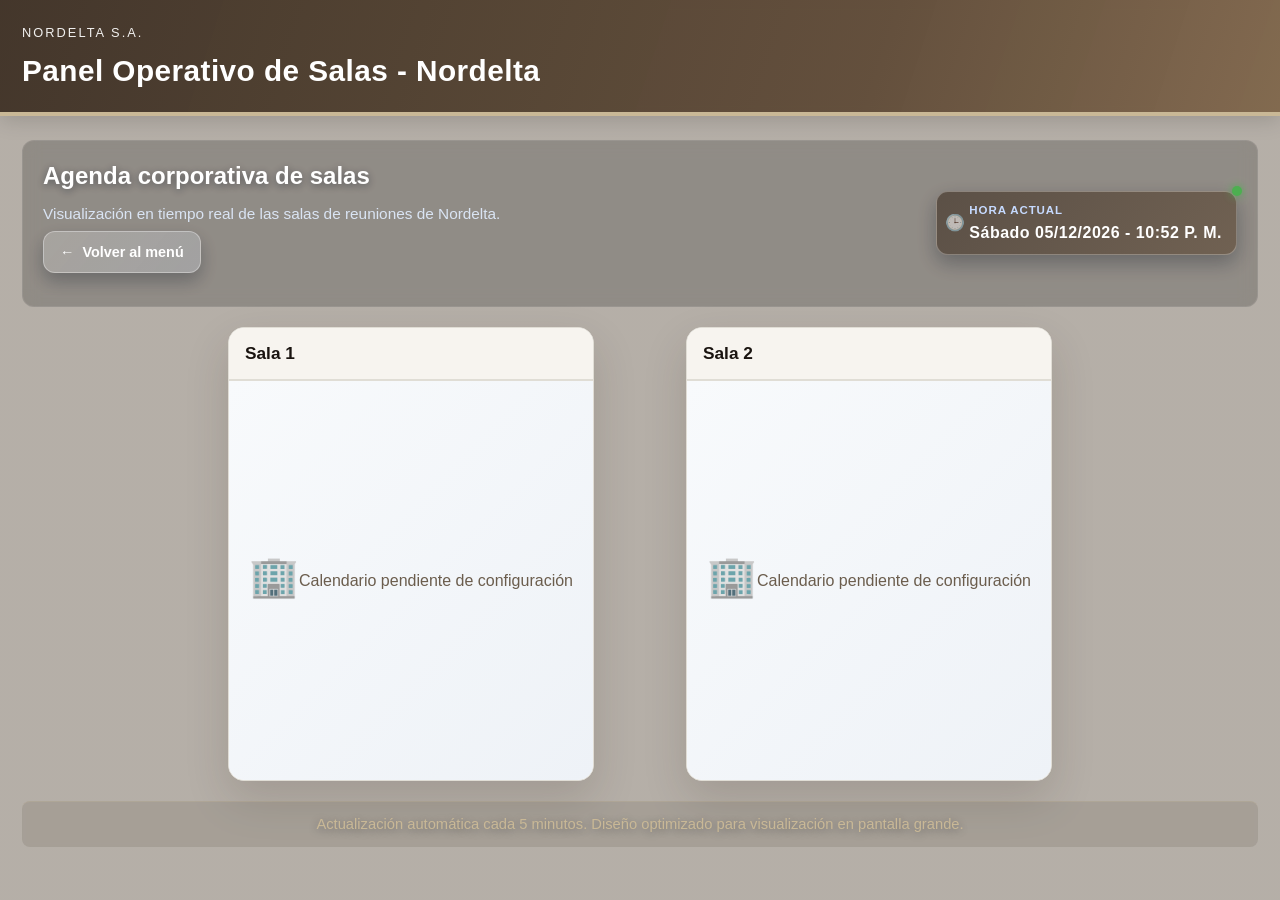
==== puertos-calendario-app/nordelta.html @ 37c6bd01 "Prototipo de pagina web Prototipo ultima version con mejoras dinamicas, visuales y faltaria agregar " ====
<!doctype html>
<html lang="es">
  <head>
    <meta charset="UTF-8" />
    <meta name="viewport" content="width=device-width, initial-scale=1.0" />
    <title>Nordelta | Calendarios</title>
    <link rel="stylesheet" href="./Estilos/main.css" />
  </head>
  <body class="sede-nordelta">
    <div id="loadingScreen" class="loading-screen">
      <div class="loading-card">
        <img src="../IMG/nordelta-logo.svg" alt="Nordelta S.A." class="loading-logo" />
        <div class="spinner" aria-hidden="true"></div>
        <p class="loading-text">Cargando panel operativo...</p>
      </div>
    </div>

    <header class="topbar">
      <div class="topbar-inner">
        <p class="brand-eyebrow">Nordelta S.A.</p>
        <h1>Panel Operativo de Salas - Nordelta</h1>
      </div>
    </header>

    <main class="container">
      <section class="header">
        <div>
          <h2>Agenda corporativa de salas</h2>
          <p class="info">Visualización en tiempo real de las salas de reuniones de Nordelta.</p>
          <p class="compact"><a class="back-menu-btn" href="./index.html">Volver al menú</a></p>
        </div>
        <div class="actions">
          <div class="date-time-widget">
            <span class="date-time-label">Hora actual</span>
            <span id="dateTimeNow" class="date-time-now" aria-live="polite"></span>
          </div>
        </div>
      </section>

      <section class="grid" id="nordeltaGrid">
        <article class="card placeholder-card">
          <h3>Sala 1</h3>
          <div class="card-hint">
            <img src="../IMG/Agrandar.png" alt="Haz clic para ampliar" width="24" height="24" />
          </div>
          <!-- iframe se agregará cuando se tengan las URLs -->
          <div class="placeholder-content">
            Calendario pendiente de configuración
          </div>
        </article>
        <article class="card placeholder-card">
          <h3>Sala 2</h3>
          <div class="card-hint">
            <img src="../IMG/Agrandar.png" alt="Haz clic para ampliar" width="24" height="24" />
          </div>
          <!-- iframe se agregará cuando se tengan las URLs -->
          <div class="placeholder-content">
            Calendario pendiente de configuración
          </div>
        </article>
      </section>

      <p class="footer">Actualización automática cada 5 minutos. Diseño optimizado para visualización en pantalla grande.</p>
    </main>

    <div id="agendaModal" class="agenda-modal" aria-hidden="true">
      <div class="agenda-modal-dialog" role="dialog" aria-modal="true" aria-label="Agenda en pantalla completa">
        <button id="closeAgendaModalBtn" type="button" class="close-modal-btn">Cerrar</button>
        <iframe id="agendaModalFrame" title="Agenda en pantalla completa" loading="lazy"></iframe>
      </div>
    </div>

    <script src="./Scripts/index.js"></script>
    <script src="./Scripts/agenda-board.js"></script>
  </body>
</html>
---- puertos-calendario-app/Estilos/main.css ----
/* === Variables por sede === */
body.sede-index {
  --bg: #dfe6ef;
  --surface: rgba(255, 255, 255, 0.96);
  --text: #132438;
  --muted: #516377;
  --brand-strong: #0a1f38;
  --line: #cfdae8;
  --shadow: 0 18px 44px rgba(11, 26, 44, 0.28);
  --bg-image: linear-gradient(rgba(9, 22, 40, 0.52), rgba(9, 22, 40, 0.52)), url("https://i.pinimg.com/originals/9d/36/9a/9d369ab2ada246bfb8451cc4f6a81717.jpg");
  --topbar-bg: linear-gradient(108deg, rgba(8, 23, 41, 0.95) 0%, rgba(18, 52, 91, 0.94) 68%, rgba(28, 71, 120, 0.92) 100%);
  --topbar-border-bottom: 4px solid #c1a46d;
  --topbar-backdrop: none;
  --topbar-inner-max-width: 1100px;
  --container-max-width: 1100px;
  --card-header-bg: var(--surface);
  --card-hover-shadow: 0 26px 56px rgba(11, 26, 44, 0.38);
  --close-modal-btn-start: #1a4477;
  --close-modal-btn-end: #295d9b;
  --date-time-widget-bg: linear-gradient(130deg, rgba(10, 28, 48, 0.55), rgba(23, 56, 92, 0.55));
}

body.sede-puertos {
  --bg: #dfe6ef;
  --surface: rgba(255, 255, 255, 0.96);
  --text: #132438;
  --muted: #516377;
  --brand-strong: #0a1f38;
  --line: #cfdae8;
  --shadow: 0 18px 44px rgba(11, 26, 44, 0.28);
  --bg-image: linear-gradient(rgba(9, 22, 40, 0.56), rgba(9, 22, 40, 0.56)), url("https://static1.sosiva451.com/5553366/75d20690-4814-4e96-b61d-0ffa4fe2d958_u_large.jpg");
  --topbar-bg: linear-gradient(108deg, rgba(8, 23, 41, 0.95) 0%, rgba(18, 52, 91, 0.94) 68%, rgba(28, 71, 120, 0.92) 100%);
  --topbar-border-bottom: 4px solid #c1a46d;
  --topbar-backdrop: blur(3px);
  --topbar-inner-max-width: 1440px;
  --container-max-width: 1440px;
  --card-header-bg: #f4f7fc;
  --card-hover-shadow: 0 26px 56px rgba(11, 26, 44, 0.38);
  --close-modal-btn-start: #1a4477;
  --close-modal-btn-end: #295d9b;
  --date-time-widget-bg: linear-gradient(130deg, rgba(10, 28, 48, 0.55), rgba(23, 56, 92, 0.55));
}

body.sede-torre {
  --bg: #e8ecf5;
  --surface: rgba(255, 255, 255, 0.95);
  --text: #122334;
  --muted: #4b6076;
  --brand-strong: #102943;
  --line: #d5deea;
  --shadow: 0 18px 44px rgba(11, 26, 44, 0.22);
  --bg-image: linear-gradient(rgba(17, 31, 52, 0.45), rgba(17, 31, 52, 0.45)), url("https://mendiorozdesign.com/images/portfolio/bbva/c_01.jpg");
  --topbar-bg: linear-gradient(108deg, rgba(14, 29, 49, 0.96) 0%, rgba(29, 61, 96, 0.94) 70%, rgba(44, 90, 138, 0.92) 100%);
  --topbar-border-bottom: 4px solid #9eb5cf;
  --topbar-backdrop: blur(3px);
  --topbar-inner-max-width: 1100px;
  --container-max-width: 1440px;
  --card-header-bg: #eef3fb;
  --card-hover-shadow: 0 26px 56px rgba(11, 26, 44, 0.36);
  --close-modal-btn-start: #245187;
  --close-modal-btn-end: #2f6bab;
  --date-time-widget-bg: linear-gradient(130deg, rgba(10, 28, 48, 0.55), rgba(23, 56, 92, 0.55));
}

body.sede-nordelta {
  --bg: #f5f3ee;
  --surface: rgba(255, 255, 255, 0.97);
  --text: #2c2418;
  --muted: #6b5d4d;
  --brand-strong: #1a1410;
  --line: #e0ddd5;
  --shadow: 0 18px 44px rgba(44, 36, 28, 0.15);
  --bg-image: linear-gradient(rgba(62, 48, 36, 0.35), rgba(62, 48, 36, 0.35)), url("https://www.officia.com.ar/images/nordelta/Officia-Nordelta-foto4.jpg");
  --topbar-bg: linear-gradient(108deg, rgba(62, 48, 36, 0.95) 0%, rgba(94, 74, 54, 0.94) 68%, rgba(126, 100, 72, 0.92) 100%);
  --topbar-border-bottom: 4px solid #c9b896;
  --topbar-backdrop: blur(4px);
  --topbar-inner-max-width: 1280px;
  --container-max-width: 1280px;
  --card-header-bg: #f7f4ef;
  --card-hover-shadow: 0 26px 56px rgba(44, 36, 28, 0.22);
  --close-modal-btn-start: #8b735b;
  --close-modal-btn-end: #a68b6b;
  --date-time-widget-bg: linear-gradient(130deg, rgba(62, 48, 36, 0.65), rgba(94, 74, 54, 0.65));
}

/* === Reset & base === */
* {
  box-sizing: border-box;
}

html {
  scroll-behavior: smooth;
}

body {
  margin: 0;
  font-family: "Inter", "Segoe UI", "Helvetica Neue", Arial, sans-serif;
  line-height: 1.45;
  background-color: var(--bg);
  background-image: var(--bg-image);
  background-size: cover;
  background-position: center;
  background-attachment: fixed;
  color: var(--text);
  min-height: 100vh;
  overflow-x: hidden;
}

body.modal-open {
  overflow: hidden;
}

/* === Focus visible para accesibilidad === */
:focus-visible {
  outline: 3px solid rgba(255, 215, 0, 0.6);
  outline-offset: 2px;
}

/* === Loading screen === */
.loading-screen {
  position: fixed;
  inset: 0;
  display: grid;
  place-items: center;
  background: linear-gradient(140deg, rgba(6, 18, 32, 0.96), rgba(11, 31, 54, 0.9));
  z-index: 9999;
  transition: opacity 0.45s ease, visibility 0.45s ease;
}

/* Nordelta: loading screen con imagen de fondo propia */
body.sede-nordelta #loadingScreen {
  background: linear-gradient(140deg, rgba(62, 48, 36, 0.92), rgba(94, 74, 54, 0.88)), url("https://www.officia.com.ar/images/nordelta/Officia-Nordelta-foto4.jpg");
  background-size: cover;
  background-position: center;
}

.loading-screen.hidden {
  opacity: 0;
  visibility: hidden;
}

.loading-card {
  width: min(480px, 92vw);
  padding: 22px;
  border-radius: 18px;
  background: rgba(255, 255, 255, 0.08);
  border: 1px solid rgba(255, 255, 255, 0.2);
  box-shadow: 0 20px 50px rgba(0, 0, 0, 0.35);
  text-align: center;
  backdrop-filter: blur(6px);
  animation: loaderPulse 1.4s ease-in-out infinite;
}

@keyframes loaderPulse {
  0%, 100% { transform: scale(1); }
  50% { transform: scale(1.015); }
}

.loading-logo {
  width: min(100%, 390px);
  max-height: 190px;
  object-fit: contain;
  border-radius: 22px;
}

.spinner {
  width: 42px;
  height: 42px;
  margin: 16px auto 10px;
  border-radius: 50%;
  border: 4px solid rgba(255, 255, 255, 0.26);
  border-top-color: #ffffff;
  animation: spin 0.9s linear infinite;
}

@keyframes spin {
  to { transform: rotate(360deg); }
}

.loading-text {
  margin: 0;
  color: #e7f0ff;
  font-weight: 600;
}

/* === Topbar === */
.topbar {
  background: var(--topbar-bg);
  color: #ffffff;
  border-bottom: var(--topbar-border-bottom);
  backdrop-filter: var(--topbar-backdrop);
  position: sticky;
  top: 0;
  z-index: 100;
  box-shadow: 0 4px 20px rgba(0, 0, 0, 0.15);
}

.topbar-inner {
  max-width: var(--topbar-inner-max-width);
  margin: 0 auto;
  padding: 24px 22px 20px;
}

.brand-eyebrow {
  margin: 0 0 6px;
  font-size: 0.8rem;
  letter-spacing: 0.16em;
  text-transform: uppercase;
  opacity: 0.92;
}

.topbar h1 {
  margin: 0;
  font-size: 1.86rem;
  font-weight: 700;
}

/* Sede Puertos y Nordelta: letter-spacing en h1 */
body.sede-puertos .topbar h1,
body.sede-nordelta .topbar h1 {
  letter-spacing: 0.015em;
}

/* === Container === */
.container {
  max-width: var(--container-max-width);
  margin: 0 auto;
  padding: 24px 22px 28px;
}

/* === Header section (Puertos/Torre/Nordelta) === */
.header {
  display: flex;
  justify-content: space-between;
  align-items: center;
  gap: 18px;
  margin-bottom: 20px;
  padding: 18px 20px;
  background: rgba(0, 0, 0, 0.2);
  backdrop-filter: blur(8px);
  border-radius: 12px;
  border: 1px solid rgba(255, 255, 255, 0.08);
  animation: slideDown 0.5s ease-out both;
}

@keyframes slideDown {
  from {
    opacity: 0;
    transform: translateY(-20px);
  }
  to {
    opacity: 1;
    transform: translateY(0);
  }
}

.header h2 {
  margin: 0;
  font-size: 1.5rem;
  font-weight: 700;
  color: #ffffff;
  text-shadow: 0 2px 8px rgba(7, 17, 30, 0.45);
}

.info {
  margin: 8px 0 0;
  color: #d9e4f3;
  font-size: 0.96rem;
  line-height: 1.5;
  max-width: 600px;
}

.compact {
  margin-top: 6px;
  font-size: 0.9rem;
}

/* === Botón volver al menú === */
.back-menu-btn {
  display: inline-flex;
  align-items: center;
  gap: 6px;
  padding: 10px 16px;
  border-radius: 12px;
  text-decoration: none;
  color: #fff;
  font-weight: 700;
  background: linear-gradient(130deg, rgba(255, 255, 255, 0.2) 0%, rgba(215, 228, 246, 0.24) 100%);
  border: 1px solid rgba(255, 255, 255, 0.34);
  box-shadow: 0 8px 18px rgba(7, 19, 34, 0.28);
  transition: all 0.22s cubic-bezier(0.4, 0, 0.2, 1);
  position: relative;
  overflow: hidden;
}

.back-menu-btn::after {
  content: '';
  position: absolute;
  inset: 0;
  background: radial-gradient(circle at center, rgba(255,255,255,0.15) 0%, transparent 70%);
  opacity: 0;
  transition: opacity 0.22s ease;
}

.back-menu-btn:hover::after {
  opacity: 1;
}

.back-menu-btn::before {
  content: '←';
  display: inline-block;
  margin-right: 2px;
  transition: transform 0.25s ease;
}

.back-menu-btn:hover::before {
  transform: translateX(-3px);
}

.back-menu-btn:hover {
  transform: translateY(-2px);
  filter: brightness(1.1);
  background: linear-gradient(130deg, rgba(255, 255, 255, 0.28) 0%, rgba(225, 237, 252, 0.32) 100%);
  box-shadow: 0 10px 22px rgba(7, 19, 34, 0.35);
}

.back-menu-btn:active {
  transform: translateY(0) scale(0.97);
}

/* === Actions === */
.actions {
  display: flex;
  align-items: center;
  gap: 10px;
}

/* === Widget fecha/hora === */
.date-time-widget {
  display: flex;
  flex-direction: column;
  gap: 2px;
  padding: 10px 14px 10px 32px;
  min-width: 280px;
  border-radius: 12px;
  border: 1px solid rgba(255, 255, 255, 0.28);
  background: var(--date-time-widget-bg);
  box-shadow: 0 8px 20px rgba(8, 18, 30, 0.3);
  position: relative;
}

/* Icono de reloj */
.date-time-widget::after {
  content: '🕒';
  position: absolute;
  left: 8px;
  top: 50%;
  transform: translateY(-50%);
  font-size: 1rem;
  opacity: 0.6;
  pointer-events: none;
}

/* Puntito de estado (en vivo) */
.date-time-widget::before {
  content: '';
  position: absolute;
  top: -6px;
  right: -6px;
  width: 10px;
  height: 10px;
  background: #4caf50;
  border-radius: 50%;
  box-shadow: 0 0 8px #4caf50;
  animation: pulseDot 2s infinite;
}

@keyframes pulseDot {
  0%, 100% { opacity: 1; transform: scale(1); }
  50% { opacity: 0.6; transform: scale(1.2); }
}

.date-time-label {
  color: #c6daff;
  font-size: 0.72rem;
  letter-spacing: 0.08em;
  text-transform: uppercase;
  font-weight: 700;
}

.date-time-now {
  color: #ffffff;
  font-size: 1rem;
  font-weight: 700;
  text-transform: capitalize;
  min-width: 0;
  text-align: left;
  font-variant-numeric: tabular-nums;
  letter-spacing: 0.5px;
}

/* === Grid & Cards === */
.grid {
  display: grid;
  grid-template-columns: repeat(3, minmax(280px, 1fr));
  gap: 16px;
}

/* Específico para Nordelta: centrar grid de 2 columnas */
body.sede-nordelta .grid {
  grid-template-columns: repeat(2, minmax(320px, 1fr));
  max-width: 900px;
  margin: 0 auto;
  justify-items: center;
}

.card {
  background: var(--surface);
  border: 1px solid var(--line);
  border-radius: 16px;
  overflow: hidden;
  box-shadow: var(--shadow);
  backdrop-filter: blur(2px);
  transition: all 0.3s cubic-bezier(0.4, 0, 0.2, 1);
  position: relative;
  animation: cardFadeIn 0.6s ease-out both;
}

@keyframes cardFadeIn {
  from {
    opacity: 0;
    transform: translateY(20px);
  }
  to {
    opacity: 1;
    transform: translateY(0);
  }
}

/* Animación escalonada */
.card:nth-child(1) { animation-delay: 0.1s; }
.card:nth-child(2) { animation-delay: 0.2s; }
.card:nth-child(3) { animation-delay: 0.3s; }
.card:nth-child(4) { animation-delay: 0.4s; }
.card:nth-child(5) { animation-delay: 0.5s; }
.card:nth-child(6) { animation-delay: 0.6s; }

/* Shine effect en hover */
.card::before {
  content: '';
  position: absolute;
  top: 0;
  left: -100%;
  width: 50%;
  height: 100%;
  background: linear-gradient(90deg, transparent, rgba(255,255,255,0.08), transparent);
  transition: left 0.6s;
  pointer-events: none;
  z-index: 1;
}

.card:hover::before {
  left: 150%;
}

.card:hover {
  transform: translateY(-8px);
  box-shadow: 0 30px 70px rgba(11, 26, 44, 0.42);
  border-color: rgba(255, 255, 255, 0.25);
}

.card:active {
  transform: translateY(-4px) scale(0.99);
}

.card h3 {
  margin: 0;
  padding: 13px 16px;
  font-size: 1.08rem;
  font-weight: 700;
  color: var(--brand-strong);
  background: var(--card-header-bg);
  border-bottom: 1px solid var(--line);
  transition: background 0.25s ease;
  cursor: pointer;
}

.card:hover .card h3 {
  background: rgba(255, 255, 255, 0.6);
  cursor: pointer;
}

.grid iframe {
  width: 100%;
  height: 85vh;
  max-height: 900px;
  border: 0;
  background: #fff;
  cursor: zoom-in;
  transition: opacity 0.25s ease;
}

.card:hover .grid iframe {
  opacity: 0.98;
}

/* === Icono agrandar con tooltip === */
.card-hint {
  position: absolute;
  top: 10px;
  right: 10px;
  opacity: 0.5;
  pointer-events: auto;
  cursor: pointer;
  filter: drop-shadow(0 2px 4px rgba(0,0,0,0.2));
  transition: all 0.25s ease;
  z-index: 5;
  background: rgba(255, 255, 255, 0.9);
  border-radius: 6px;
  padding: 4px;
}

.card:hover .card-hint {
  opacity: 1;
  transform: scale(1.15);
}

.card-hint img {
  display: block;
  width: 24px;
  height: 24px;
}

.card-hint::after {
  content: 'Ampliar';
  position: absolute;
  bottom: calc(100% + 8px);
  right: 0;
  background: rgba(0, 0, 0, 0.85);
  color: #fff;
  padding: 4px 8px;
  border-radius: 4px;
  font-size: 12px;
  white-space: nowrap;
  opacity: 0;
  transform: translateY(5px);
  transition: all 0.2s ease;
  pointer-events: none;
  z-index: 10;
}

.card:hover .card-hint::after {
  opacity: 1;
  transform: translateY(0);
}

/* Ocultar icono en cards placeholder */
.placeholder-card .card-hint {
  display: none;
}

/* === Placeholder cards (Nordelta) === */
.placeholder-card iframe {
  display: none;
}

.placeholder-card .placeholder-content {
  display: flex;
  width: 100%;
  align-items: center;
  justify-content: center;
  height: 400px;
  background: linear-gradient(135deg, #f8fafc 0%, #eef2f7 100%);
  border-top: 1px solid var(--line);
  color: var(--muted);
  font-size: 1rem;
  text-align: center;
  padding: 20px;
}

.placeholder-card .placeholder-content::before {
  content: '🏢';
  display: block;
  font-size: 2.5rem;
  margin-bottom: 8px;
  animation: pulse 2s infinite;
}

@keyframes pulse {
  0%,100% { transform: scale(1); opacity: 1; }
  50% { transform: scale(1.1); opacity: 0.8; }
}

/* === Footer === */
.footer {
  margin-top: 20px;
  color: #dde8f7;
  font-size: 0.92rem;
  text-shadow: 0 2px 8px rgba(9, 20, 35, 0.35);
  text-align: center;
  padding: 12px 0;
  border-top: 1px solid rgba(255, 255, 255, 0.1);
  backdrop-filter: blur(2px);
  background: rgba(255, 255, 255, 0.03);
  border-radius: 8px;
}

body.sede-nordelta .footer {
  color: #c9b896;
  border-top-color: rgba(201, 184, 150, 0.25);
  background: rgba(62, 48, 36, 0.12);
}

/* === Modal === */
.agenda-modal {
  position: fixed;
  inset: 0;
  padding: 18px;
  background: rgba(6, 12, 22, 0.78);
  backdrop-filter: blur(2px);
  z-index: 9998;
  display: none;
  align-items: center;
  justify-content: center;
  animation: modalFadeIn 0.3s ease-out;
}

@keyframes modalFadeIn {
  from { opacity: 0; backdrop-filter: blur(4px); }
  to { opacity: 1; backdrop-filter: blur(2px); }
}

.agenda-modal.open {
  display: flex;
}

.agenda-modal-dialog {
  width: min(96vw, 1700px);
  height: min(94vh, 980px);
  background: #0f1f33;
  border: 1px solid rgba(255, 255, 255, 0.18);
  border-radius: 14px;
  overflow: hidden;
  display: grid;
  grid-template-rows: auto 1fr;
  box-shadow: 0 26px 60px rgba(0, 0, 0, 0.5);
  transform: scale(0.95);
  opacity: 0;
  transition: all 0.28s cubic-bezier(0.4, 0, 0.2, 1);
}

.agenda-modal.open .agenda-modal-dialog {
  transform: scale(1);
  opacity: 1;
}

.close-modal-btn {
  justify-self: end;
  margin: 10px;
  border: 0;
  border-radius: 10px;
  padding: 8px 14px;
  font-weight: 700;
  color: #ffffff;
  background: linear-gradient(130deg, var(--close-modal-btn-start) 0%, var(--close-modal-btn-end) 100%);
  cursor: pointer;
  transition: all 0.2s ease;
  box-shadow: 0 4px 12px rgba(0,0,0,0.2);
}

.close-modal-btn:hover {
  transform: translateY(-1px);
  filter: brightness(1.08);
  box-shadow: 0 6px 16px rgba(0,0,0,0.3);
}

.close-modal-btn:active {
  transform: translateY(0) scale(0.96);
}

.agenda-modal-dialog iframe {
  width: 100%;
  height: 100%;
  border: 0;
  background: #fff;
}

/* === Estilos específicos de Index (menú) === */
.menu-container {
  min-height: calc(100vh - 130px);
  display: grid;
  place-items: center;
}

.menu-card {
  width: min(720px, 100%);
  background: var(--surface);
  border: 1px solid var(--line);
  border-radius: 18px;
  padding: 30px;
  box-shadow: var(--shadow);
  animation: menuCardFadeIn 0.7s ease-out both;
}

@keyframes menuCardFadeIn {
  from {
    opacity: 0;
    transform: translateY(30px) scale(0.98);
  }
  to {
    opacity: 1;
    transform: translateY(0) scale(1);
  }
}

.menu-card h2 {
  margin: 0;
  font-size: 1.75rem;
  font-weight: 700;
  color: var(--brand-strong);
}

.menu-card .info {
  margin-top: 10px;
  color: var(--muted);
}

.menu-actions {
  margin-top: 22px;
  display: flex;
  flex-direction: column;
  gap: 12px;
}

/* Botones del menú principal */
.menu-btn {
  text-decoration: none;
  border-radius: 12px;
  padding: 16px 18px;
  background: linear-gradient(130deg, #1a4477 0%, #295d9b 100%);
  color: #fff;
  font-weight: 700;
  box-shadow: 0 10px 20px rgba(11, 29, 50, 0.28);
  transition: all 0.25s cubic-bezier(0.4, 0, 0.2, 1);
  display: flex;
  flex-direction: column;
  gap: 2px;
  position: relative;
  overflow: hidden;
  border: 1px solid transparent;
}

.menu-btn::before {
  content: '';
  position: absolute;
  top: 0;
  left: -100%;
  width: 100%;
  height: 100%;
  background: linear-gradient(90deg, transparent, rgba(255,255,255,0.1), transparent);
  transition: left 0.5s ease;
}

.menu-btn:hover::before {
  left: 100%;
}

.menu-btn:hover {
  transform: translateY(-3px);
  filter: brightness(1.08);
  box-shadow: 0 14px 28px rgba(11, 29, 50, 0.38);
  border-color: rgba(255, 255, 255, 0.2);
}

.menu-btn:active {
  transform: translateY(0) scale(0.98);
  box-shadow: 0 6px 12px rgba(11, 29, 50, 0.28);
}

.menu-btn-title {
  font-size: 1.08rem;
  letter-spacing: 0.015em;
}

.menu-btn-desc {
  font-size: 0.84rem;
  font-weight: 500;
  opacity: 0.9;
  transition: opacity 0.25s ease;
}

.menu-btn:hover .menu-btn-desc {
  opacity: 1;
}

.menu-btn.secondary {
  background: linear-gradient(130deg, #476079 0%, #5f7993 100%);
}

.menu-btn.accent {
  background: linear-gradient(130deg, #8b735b 0%, #a68b6b 100%);
}

/* === Media queries === */
@media (max-width: 1250px) {
  .grid {
    grid-template-columns: repeat(2, minmax(320px, 1fr));
  }
}

@media (max-width: 860px) {
  .header {
    flex-direction: column;
    align-items: flex-start;
    padding: 14px 16px;
  }

  .actions {
    width: 100%;
    justify-content: flex-start;
    flex-direction: column;
    align-items: flex-start;
    margin-top: 10px;
  }

  .date-time-widget {
    min-width: 0;
    width: 100%;
    padding: 10px 12px 10px 28px;
  }

  .grid iframe {
    height: 65vh;
    max-height: none;
  }

  .menu-card {
    padding: 22px;
  }

  .topbar-inner {
    padding: 20px 18px 16px;
  }

  .topbar h1 {
    font-size: 1.5rem;
  }
}

/* === Reduced motion === */
@media (prefers-reduced-motion: reduce) {
  .card,
  .menu-card,
  .menu-btn,
  .back-menu-btn,
  .agenda-modal-dialog,
  .close-modal-btn,
  .card-hint,
  .date-time-widget::before {
    animation: none !important;
    transition: none !important;
  }

  .card {
    transform: none !important;
  }

  .card:hover {
    transform: none !important;
  }
}
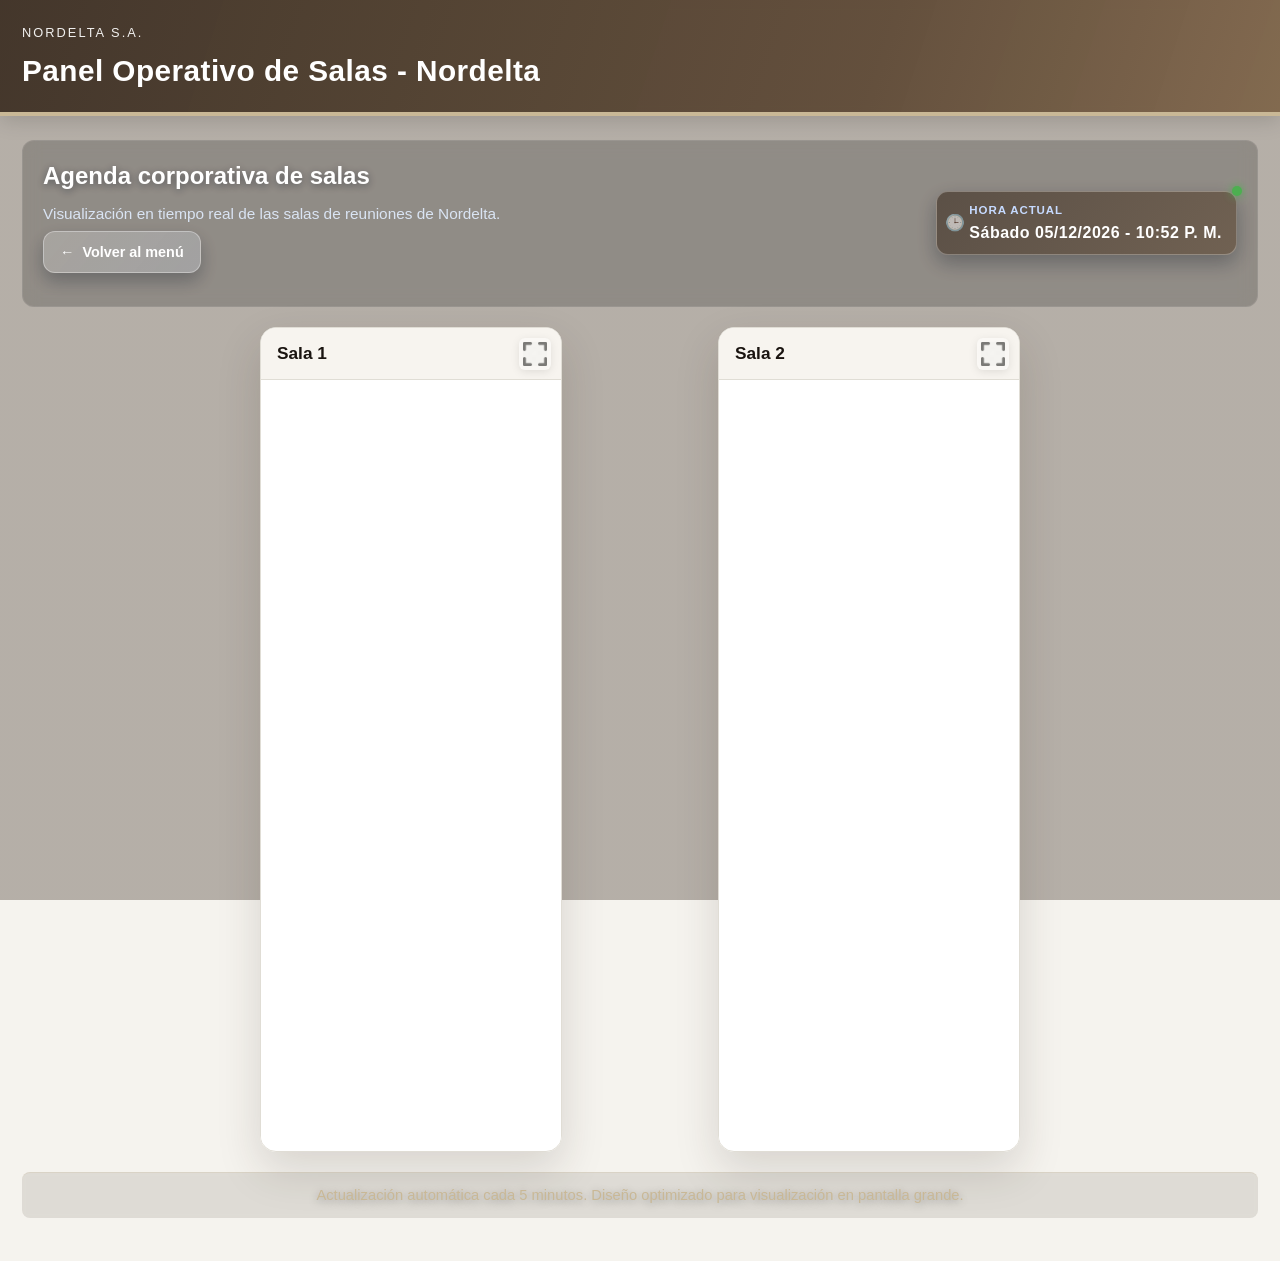
==== commit 0aa24c02: "Pagina web Ya estan todos los calendarios cargados" ====
--- a/puertos-calendario-app/nordelta.html
+++ b/puertos-calendario-app/nordelta.html
@@ -37,26 +37,20 @@
         </div>
       </section>
 
-      <section class="grid" id="nordeltaGrid">
-        <article class="card placeholder-card">
+       <section class="grid" id="nordeltaGrid">
+        <article class="card">
           <h3>Sala 1</h3>
           <div class="card-hint">
             <img src="../IMG/Agrandar.png" alt="Haz clic para ampliar" width="24" height="24" />
           </div>
-          <!-- iframe se agregará cuando se tengan las URLs -->
-          <div class="placeholder-content">
-            Calendario pendiente de configuración
-          </div>
+          <iframe id="cal1" title="Calendario Sala 1 - Nordelta" loading="lazy" src="https://outlook.office365.com/owa/calendar/38a31cecd7434d3dabecfde709a88e06@nordelta.com/39cb8d3548b14b7ca3961d63b39c28df14293274408475354004/calendar.html"></iframe>
         </article>
-        <article class="card placeholder-card">
+        <article class="card">
           <h3>Sala 2</h3>
           <div class="card-hint">
             <img src="../IMG/Agrandar.png" alt="Haz clic para ampliar" width="24" height="24" />
           </div>
-          <!-- iframe se agregará cuando se tengan las URLs -->
-          <div class="placeholder-content">
-            Calendario pendiente de configuración
-          </div>
+          <iframe id="cal2" title="Calendario Sala 2 - Nordelta" loading="lazy" src="https://outlook.office365.com/owa/calendar/9e2484a5caa143f2934fb165010452c6@nordelta.com/bdf30006f762483dbe4cada08217038a16289126134719915176/calendar.html"></iframe>
         </article>
       </section>
 
